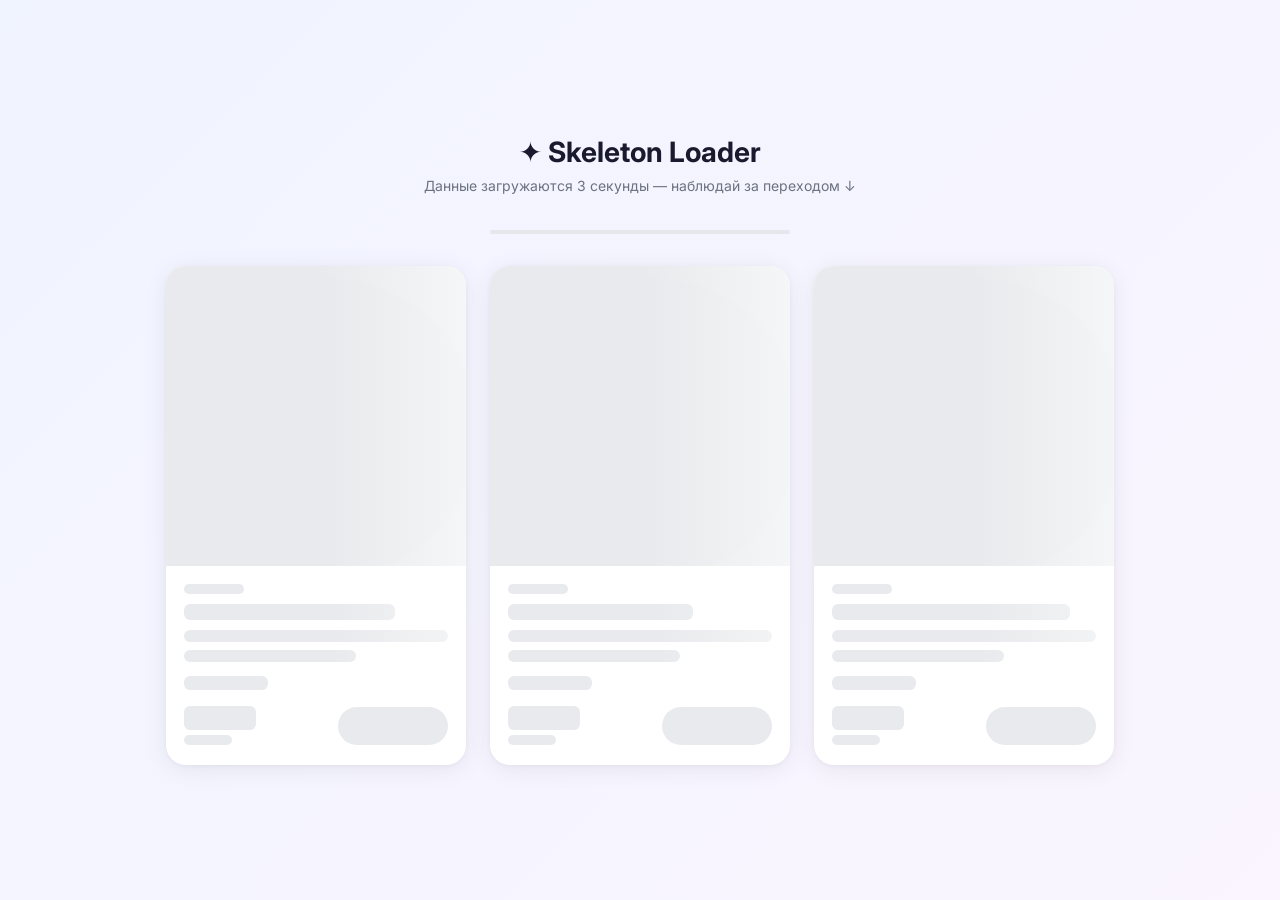
==== skeleton-loader/index.html @ 86f2e6b3 "Revert: Remove light theme completely" ====
<!DOCTYPE html>
<html lang="ru">
<head>
  <meta charset="UTF-8" />
  <meta name="viewport" content="width=device-width, initial-scale=1.0" />
  <title>Skeleton Loader — Demo</title>
  <meta name="description" content="Демо Skeleton Loader: плавная анимация-блик вместо spinner'а" />
  <link rel="stylesheet" href="skeleton.css" />

  <!-- ── Страница-обёртка ─────────────────────────────────── -->
  <style>
    body {
      min-height: 100vh;
      background: linear-gradient(135deg, #f0f4ff 0%, #faf5ff 100%);
      display: flex;
      flex-direction: column;
      align-items: center;
      justify-content: center;
      padding: 40px 20px;
      font-family: 'Inter', system-ui, sans-serif;
    }

    h1 {
      font-size: 28px;
      font-weight: 700;
      color: #1a1a2e;
      margin-bottom: 8px;
      text-align: center;
    }

    .subtitle {
      font-size: 14px;
      color: #6b7280;
      margin-bottom: 36px;
      text-align: center;
    }

    /* Таймер-индикатор */
    .timer-bar-wrap {
      width: 300px;
      height: 4px;
      background: #e5e7eb;
      border-radius: 999px;
      margin-bottom: 32px;
      overflow: hidden;
    }

    .timer-bar {
      height: 100%;
      width: 100%;
      background: linear-gradient(90deg, #667eea, #764ba2);
      border-radius: 999px;
      transform-origin: left;
      animation: timerShrink 3s linear forwards;
    }

    @keyframes timerShrink {
      from { transform: scaleX(1); }
      to   { transform: scaleX(0); }
    }
  </style>
</head>
<body>

  <h1>✦ Skeleton Loader</h1>
  <p class="subtitle">Данные загружаются 3 секунды — наблюдай за переходом ↓</p>

  <!-- Таймер-полоска -->
  <div class="timer-bar-wrap" id="timerWrap">
    <div class="timer-bar" id="timerBar"></div>
  </div>

  <!-- ══════════════════════════════════════════════════════
       СЕТКА КАРТОЧЕК (3 штуки для наглядности)
       ══════════════════════════════════════════════════════ -->
  <div class="cards-grid" id="cardsGrid">

    <!-- ─── Карточка 1 ─────────────────────────────────── -->
    <article class="product-card is-loading" id="card-1">

      <!-- ЗОНА ИЗОБРАЖЕНИЯ -->
      <div class="card__image-wrap">
        <!-- Скелетон фото -->
        <div class="card__skeleton skeleton-block sk-image"></div>
        <!-- Скелетон бейджа -->
        <div class="card__skeleton skeleton-block sk-badge"></div>

        <!-- Реальное фото + бейдж -->
        <img
          class="card__image card__real-content"
          src="https://images.unsplash.com/photo-1523275335684-37898b6baf30?w=600&q=80"
          alt="Товар 1"
        />
        <span class="card__badge card__real-content">−20%</span>
      </div>

      <!-- ТЕЛО КАРТОЧКИ -->
      <div class="card__body">

        <!-- СКЕЛЕТОН-ВЕРСИЯ -->
        <div class="card__skeleton">
          <span class="skeleton-block sk-category"></span>
          <span class="skeleton-block sk-title"></span>
          <span class="skeleton-block sk-line sk-line--full"></span>
          <span class="skeleton-block sk-line sk-line--short" style="margin-bottom: 14px;"></span>
          <span class="skeleton-block sk-stars" style="margin-bottom: 16px;"></span>
          <div style="display:flex; justify-content:space-between; align-items:flex-end;">
            <div>
              <span class="skeleton-block sk-price"></span>
              <span class="skeleton-block sk-price-old"></span>
            </div>
            <span class="skeleton-block sk-btn"></span>
          </div>
        </div>

        <!-- РЕАЛЬНЫЙ КОНТЕНТ -->
        <div class="card__real-content">
          <p class="card__category">Аксессуары</p>
          <h2 class="card__title">Премиум часы Vogue Pro</h2>
          <p class="card__desc">Элегантные наручные часы с сапфировым стеклом и нержавеющей сталью.</p>
          <div class="card__rating">
            <div class="card__stars">
              <!-- 5 звёзд SVG -->
              <svg viewBox="0 0 16 16" fill="#f59e0b"><path d="M8 1l1.8 3.6L14 5.3l-3 2.9.7 4.1L8 10.4l-3.7 1.9.7-4.1-3-2.9 4.2-.7z"/></svg>
              <svg viewBox="0 0 16 16" fill="#f59e0b"><path d="M8 1l1.8 3.6L14 5.3l-3 2.9.7 4.1L8 10.4l-3.7 1.9.7-4.1-3-2.9 4.2-.7z"/></svg>
              <svg viewBox="0 0 16 16" fill="#f59e0b"><path d="M8 1l1.8 3.6L14 5.3l-3 2.9.7 4.1L8 10.4l-3.7 1.9.7-4.1-3-2.9 4.2-.7z"/></svg>
              <svg viewBox="0 0 16 16" fill="#f59e0b"><path d="M8 1l1.8 3.6L14 5.3l-3 2.9.7 4.1L8 10.4l-3.7 1.9.7-4.1-3-2.9 4.2-.7z"/></svg>
              <svg viewBox="0 0 16 16" fill="#e5e7eb"><path d="M8 1l1.8 3.6L14 5.3l-3 2.9.7 4.1L8 10.4l-3.7 1.9.7-4.1-3-2.9 4.2-.7z"/></svg>
            </div>
            <span class="card__rating-count">4.0 (248 отзывов)</span>
          </div>
          <div class="card__footer">
            <div class="card__price">
              <span class="card__price-current">24 990 ₽</span>
              <span class="card__price-old">31 200 ₽</span>
            </div>
            <button class="card__btn">
              <svg width="14" height="14" viewBox="0 0 24 24" fill="none" stroke="currentColor" stroke-width="2.5"><path d="M6 2L3 6v14a2 2 0 002 2h14a2 2 0 002-2V6l-3-4z"/><line x1="3" y1="6" x2="21" y2="6"/><path d="M16 10a4 4 0 01-8 0"/></svg>
              В корзину
            </button>
          </div>
        </div><!-- /real-content -->

      </div><!-- /card__body -->
    </article><!-- /card-1 -->


    <!-- ─── Карточка 2 ─────────────────────────────────── -->
    <article class="product-card is-loading" id="card-2">
      <div class="card__image-wrap">
        <div class="card__skeleton skeleton-block sk-image"></div>
        <div class="card__skeleton skeleton-block sk-badge"></div>
        <img
          class="card__image card__real-content"
          src="https://images.unsplash.com/photo-1491553895911-0055eca6402d?w=600&q=80"
          alt="Товар 2"
        />
        <span class="card__badge card__real-content">NEW</span>
      </div>
      <div class="card__body">
        <div class="card__skeleton">
          <span class="skeleton-block sk-category"></span>
          <span class="skeleton-block sk-title" style="width:70%"></span>
          <span class="skeleton-block sk-line sk-line--full"></span>
          <span class="skeleton-block sk-line sk-line--short" style="margin-bottom: 14px;"></span>
          <span class="skeleton-block sk-stars" style="margin-bottom: 16px;"></span>
          <div style="display:flex; justify-content:space-between; align-items:flex-end;">
            <div>
              <span class="skeleton-block sk-price"></span>
              <span class="skeleton-block sk-price-old"></span>
            </div>
            <span class="skeleton-block sk-btn"></span>
          </div>
        </div>
        <div class="card__real-content">
          <p class="card__category">Спорт</p>
          <h2 class="card__title">Кроссовки Air Pulse X</h2>
          <p class="card__desc">Лёгкие и дышащие кроссовки с поддержкой свода стопы для бега.</p>
          <div class="card__rating">
            <div class="card__stars">
              <svg viewBox="0 0 16 16" fill="#f59e0b"><path d="M8 1l1.8 3.6L14 5.3l-3 2.9.7 4.1L8 10.4l-3.7 1.9.7-4.1-3-2.9 4.2-.7z"/></svg>
              <svg viewBox="0 0 16 16" fill="#f59e0b"><path d="M8 1l1.8 3.6L14 5.3l-3 2.9.7 4.1L8 10.4l-3.7 1.9.7-4.1-3-2.9 4.2-.7z"/></svg>
              <svg viewBox="0 0 16 16" fill="#f59e0b"><path d="M8 1l1.8 3.6L14 5.3l-3 2.9.7 4.1L8 10.4l-3.7 1.9.7-4.1-3-2.9 4.2-.7z"/></svg>
              <svg viewBox="0 0 16 16" fill="#f59e0b"><path d="M8 1l1.8 3.6L14 5.3l-3 2.9.7 4.1L8 10.4l-3.7 1.9.7-4.1-3-2.9 4.2-.7z"/></svg>
              <svg viewBox="0 0 16 16" fill="#f59e0b"><path d="M8 1l1.8 3.6L14 5.3l-3 2.9.7 4.1L8 10.4l-3.7 1.9.7-4.1-3-2.9 4.2-.7z"/></svg>
            </div>
            <span class="card__rating-count">5.0 (512 отзывов)</span>
          </div>
          <div class="card__footer">
            <div class="card__price">
              <span class="card__price-current">8 490 ₽</span>
              <span class="card__price-old">10 000 ₽</span>
            </div>
            <button class="card__btn">
              <svg width="14" height="14" viewBox="0 0 24 24" fill="none" stroke="currentColor" stroke-width="2.5"><path d="M6 2L3 6v14a2 2 0 002 2h14a2 2 0 002-2V6l-3-4z"/><line x1="3" y1="6" x2="21" y2="6"/><path d="M16 10a4 4 0 01-8 0"/></svg>
              В корзину
            </button>
          </div>
        </div>
      </div>
    </article><!-- /card-2 -->


    <!-- ─── Карточка 3 ─────────────────────────────────── -->
    <article class="product-card is-loading" id="card-3">
      <div class="card__image-wrap">
        <div class="card__skeleton skeleton-block sk-image"></div>
        <div class="card__skeleton skeleton-block sk-badge"></div>
        <img
          class="card__image card__real-content"
          src="https://images.unsplash.com/photo-1585386959984-a4155224a1ad?w=600&q=80"
          alt="Товар 3"
        />
        <span class="card__badge card__real-content">HIT</span>
      </div>
      <div class="card__body">
        <div class="card__skeleton">
          <span class="skeleton-block sk-category"></span>
          <span class="skeleton-block sk-title" style="width:90%"></span>
          <span class="skeleton-block sk-line sk-line--full"></span>
          <span class="skeleton-block sk-line sk-line--short" style="margin-bottom: 14px;"></span>
          <span class="skeleton-block sk-stars" style="margin-bottom: 16px;"></span>
          <div style="display:flex; justify-content:space-between; align-items:flex-end;">
            <div>
              <span class="skeleton-block sk-price"></span>
              <span class="skeleton-block sk-price-old"></span>
            </div>
            <span class="skeleton-block sk-btn"></span>
          </div>
        </div>
        <div class="card__real-content">
          <p class="card__category">Красота</p>
          <h2 class="card__title">Парфюм Velvet Noir</h2>
          <p class="card__desc">Изысканный аромат с нотами ванили, мускуса и сандалового дерева.</p>
          <div class="card__rating">
            <div class="card__stars">
              <svg viewBox="0 0 16 16" fill="#f59e0b"><path d="M8 1l1.8 3.6L14 5.3l-3 2.9.7 4.1L8 10.4l-3.7 1.9.7-4.1-3-2.9 4.2-.7z"/></svg>
              <svg viewBox="0 0 16 16" fill="#f59e0b"><path d="M8 1l1.8 3.6L14 5.3l-3 2.9.7 4.1L8 10.4l-3.7 1.9.7-4.1-3-2.9 4.2-.7z"/></svg>
              <svg viewBox="0 0 16 16" fill="#f59e0b"><path d="M8 1l1.8 3.6L14 5.3l-3 2.9.7 4.1L8 10.4l-3.7 1.9.7-4.1-3-2.9 4.2-.7z"/></svg>
              <svg viewBox="0 0 16 16" fill="#f59e0b"><path d="M8 1l1.8 3.6L14 5.3l-3 2.9.7 4.1L8 10.4l-3.7 1.9.7-4.1-3-2.9 4.2-.7z"/></svg>
              <svg viewBox="0 0 16 16" fill="#e5e7eb"><path d="M8 1l1.8 3.6L14 5.3l-3 2.9.7 4.1L8 10.4l-3.7 1.9.7-4.1-3-2.9 4.2-.7z"/></svg>
            </div>
            <span class="card__rating-count">4.0 (87 отзывов)</span>
          </div>
          <div class="card__footer">
            <div class="card__price">
              <span class="card__price-current">5 290 ₽</span>
              <span class="card__price-old">6 800 ₽</span>
            </div>
            <button class="card__btn">
              <svg width="14" height="14" viewBox="0 0 24 24" fill="none" stroke="currentColor" stroke-width="2.5"><path d="M6 2L3 6v14a2 2 0 002 2h14a2 2 0 002-2V6l-3-4z"/><line x1="3" y1="6" x2="21" y2="6"/><path d="M16 10a4 4 0 01-8 0"/></svg>
              В корзину
            </button>
          </div>
        </div>
      </div>
    </article><!-- /card-3 -->

  </div><!-- /cards-grid -->

  <!-- ══════════════════════════════════════════════════════
       JavaScript — имитация загрузки данных
       ══════════════════════════════════════════════════════ -->
  <script>
    /**
     * simulateLoad(cardId, delayMs)
     * ─────────────────────────────
     * Имитирует запрос к API:
     *   1. Карточка стартует с классом .is-loading (скелетон виден).
     *   2. Через delayMs миллисекунд класс убирается —
     *      реальный контент плавно появляется.
     *
     * @param {string} cardId   — id элемента карточки
     * @param {number} delayMs  — задержка в миллисекундах
     */
    function simulateLoad(cardId, delayMs = 3000) {
      const card = document.getElementById(cardId);
      if (!card) return;

      // Убедимся, что скелетон виден (класс уже стоит в HTML)
      card.classList.add('is-loading');

      setTimeout(() => {
        // Убираем класс → CSS сам скрывает скелетон и показывает контент
        card.classList.remove('is-loading');
      }, delayMs);
    }

    // ── Запускаем загрузку для каждой карточки ──────────────
    // Все три карточки «грузятся» одновременно — 3 секунды
    simulateLoad('card-1', 3000);
    simulateLoad('card-2', 3000);
    simulateLoad('card-3', 3000);

    // ── Убираем таймер-полоску после завершения ──────────────
    setTimeout(() => {
      const wrap = document.getElementById('timerWrap');
      if (wrap) {
        wrap.style.transition = 'opacity 0.4s ease';
        wrap.style.opacity    = '0';
        setTimeout(() => wrap.remove(), 400);
      }
    }, 3000);
  </script>

</body>
</html>
---- skeleton-loader/skeleton.css ----
/* ============================================================
   SKELETON LOADER — Premium Design System
   Подключай этот файл ОДИН РАЗ на страницу.
   Принцип: добавь класс .is-loading на родительскую карточку —
   скелетон покажется, реальный контент скроется.
   ============================================================ */

/* ── Google Font ─────────────────────────────────────────── */
@import url('https://fonts.googleapis.com/css2?family=Inter:wght@400;500;600;700&display=swap');

/* ── CSS Custom Properties (Токены дизайна) ──────────────── */
:root {
  /* Скелетон-цвета (мягкие, нейтральные) */
  --sk-base:        #e8eaed;   /* базовый фон блоков */
  --sk-shimmer-1:   #e8eaed;   /* начало волны */
  --sk-shimmer-2:   #f5f6f7;   /* пик волны (светлее) */
  --sk-shimmer-3:   #e8eaed;   /* конец волны */
  --sk-radius-sm:   6px;
  --sk-radius-md:   10px;
  --sk-radius-lg:   16px;
  --sk-radius-full: 999px;
  --sk-duration:    1.6s;      /* скорость бегущей волны */
  --sk-timing:      ease-in-out;

  /* Карточка */
  --card-bg:        #ffffff;
  --card-shadow:    0 4px 24px rgba(0, 0, 0, 0.07), 0 1px 4px rgba(0, 0, 0, 0.04);
  --card-radius:    20px;
  --card-width:     300px;
}

/* ── Базовый сброс ───────────────────────────────────────── */
*,
*::before,
*::after {
  box-sizing: border-box;
  margin: 0;
  padding: 0;
}

/* ── @keyframes: бегущая волна-блик ─────────────────────── */
@keyframes sk-shimmer {
  0%   { background-position: -600px 0; }
  100% { background-position:  600px 0; }
}

/* ── @keyframes: пульсация (альтернатива) ───────────────── */
@keyframes sk-pulse {
  0%, 100% { opacity: 1; }
  50%       { opacity: 0.5; }
}

/* ══════════════════════════════════════════════════════════
   МИКСИН-КЛАСС: .skeleton-block
   Любой элемент с этим классом становится скелетон-блоком
   ══════════════════════════════════════════════════════════ */
.skeleton-block {
  display: block;
  background: linear-gradient(
    90deg,
    var(--sk-shimmer-1) 25%,
    var(--sk-shimmer-2) 50%,
    var(--sk-shimmer-3) 75%
  );
  background-size: 600px 100%;
  animation: sk-shimmer var(--sk-duration) var(--sk-timing) infinite;
  border-radius: var(--sk-radius-md);
  /* Убираем любой текст внутри блоков */
  color: transparent;
  user-select: none;
  pointer-events: none;
}

/* ══════════════════════════════════════════════════════════
   КАРТОЧКА ТОВАРА (.product-card)
   ══════════════════════════════════════════════════════════ */
.product-card {
  position: relative;
  width: var(--card-width);
  background: var(--card-bg);
  border-radius: var(--card-radius);
  box-shadow: var(--card-shadow);
  overflow: hidden;
  transition: transform 0.3s ease, box-shadow 0.3s ease;
  font-family: 'Inter', system-ui, sans-serif;
}

.product-card:hover {
  transform: translateY(-4px);
  box-shadow: 0 12px 40px rgba(0, 0, 0, 0.12), 0 2px 8px rgba(0, 0, 0, 0.06);
}

/* ── Зона изображения ────────────────────────────────────── */
.card__image-wrap {
  position: relative;
  width: 100%;
  aspect-ratio: 1 / 1;        /* квадратное фото */
  overflow: hidden;
  background: #f3f4f6;
}

.card__image {
  width: 100%;
  height: 100%;
  object-fit: cover;
  display: block;
  transition: transform 0.5s ease;
}

.product-card:hover .card__image {
  transform: scale(1.04);
}

/* Бейдж поверх фото */
.card__badge {
  position: absolute;
  top: 12px;
  left: 12px;
  padding: 4px 10px;
  border-radius: var(--sk-radius-full);
  font-size: 11px;
  font-weight: 700;
  letter-spacing: 0.5px;
  text-transform: uppercase;
  background: #1a1a2e;
  color: #ffffff;
  z-index: 2;
}

/* ── Тело карточки ───────────────────────────────────────── */
.card__body {
  padding: 18px 18px 20px;
}

.card__category {
  font-size: 11px;
  font-weight: 600;
  letter-spacing: 0.8px;
  text-transform: uppercase;
  color: #9b59b6;
  margin-bottom: 6px;
}

.card__title {
  font-size: 16px;
  font-weight: 700;
  color: #1a1a2e;
  margin-bottom: 8px;
  line-height: 1.4;
  white-space: nowrap;
  overflow: hidden;
  text-overflow: ellipsis;
}

.card__desc {
  font-size: 13px;
  color: #6b7280;
  line-height: 1.6;
  margin-bottom: 14px;
  display: -webkit-box;
  -webkit-line-clamp: 2;
  -webkit-box-orient: vertical;
  overflow: hidden;
}

/* ── Рейтинг ─────────────────────────────────────────────── */
.card__rating {
  display: flex;
  align-items: center;
  gap: 6px;
  margin-bottom: 16px;
}

.card__stars {
  display: flex;
  gap: 2px;
}

.card__stars svg {
  width: 14px;
  height: 14px;
}

.card__rating-count {
  font-size: 12px;
  color: #9ca3af;
}

/* ── Футер карточки (цена + кнопка) ─────────────────────── */
.card__footer {
  display: flex;
  align-items: center;
  justify-content: space-between;
}

.card__price {
  display: flex;
  flex-direction: column;
}

.card__price-current {
  font-size: 22px;
  font-weight: 700;
  color: #1a1a2e;
  line-height: 1;
}

.card__price-old {
  font-size: 12px;
  color: #9ca3af;
  text-decoration: line-through;
  margin-top: 2px;
}

.card__btn {
  display: inline-flex;
  align-items: center;
  gap: 6px;
  padding: 10px 18px;
  border: none;
  border-radius: var(--sk-radius-full);
  background: linear-gradient(135deg, #667eea 0%, #764ba2 100%);
  color: #fff;
  font-family: inherit;
  font-size: 13px;
  font-weight: 600;
  cursor: pointer;
  transition: opacity 0.2s ease, transform 0.2s ease;
}

.card__btn:hover {
  opacity: 0.88;
  transform: scale(1.03);
}

/* ══════════════════════════════════════════════════════════
   СКЕЛЕТОН-БЛОКИ ВНУТРИ КАРТОЧКИ
   ══════════════════════════════════════════════════════════ */

/* Фото-скелетон (занимает весь .card__image-wrap) */
.sk-image {
  width: 100%;
  height: 100%;
  border-radius: 0;           /* внутри враппера — без радиуса */
}

/* Бейдж-скелетон */
.sk-badge {
  width: 52px;
  height: 22px;
  border-radius: var(--sk-radius-full);
  position: absolute;
  top: 12px;
  left: 12px;
  z-index: 2;
}

/* Категория */
.sk-category {
  width: 60px;
  height: 10px;
  margin-bottom: 10px;
  border-radius: var(--sk-radius-full);
}

/* Заголовок */
.sk-title {
  width: 80%;
  height: 16px;
  margin-bottom: 10px;
  border-radius: var(--sk-radius-sm);
}

/* Строки описания */
.sk-line {
  height: 12px;
  border-radius: var(--sk-radius-sm);
  margin-bottom: 8px;
}

.sk-line--full  { width: 100%; }
.sk-line--short { width: 65%; }

/* Рейтинг-скелетон */
.sk-stars {
  width: 84px;
  height: 14px;
  border-radius: var(--sk-radius-sm);
}

/* Цена */
.sk-price {
  width: 72px;
  height: 24px;
  border-radius: var(--sk-radius-sm);
}

.sk-price-old {
  width: 48px;
  height: 10px;
  border-radius: var(--sk-radius-sm);
  margin-top: 5px;
}

/* Кнопка-скелетон */
.sk-btn {
  width: 110px;
  height: 38px;
  border-radius: var(--sk-radius-full);
}

/* ══════════════════════════════════════════════════════════
   ГЛАВНЫЙ ПЕРЕКЛЮЧАТЕЛЬ: .is-loading
   Добавь этот класс на .product-card — скелетон активен.
   Убери его — реальный контент показывается.
   ══════════════════════════════════════════════════════════ */

/* Когда карточка загружается — отключаем hover-эффект */
.product-card.is-loading {
  pointer-events: none;
}

/* Скрываем реальный контент */
.is-loading .card__real-content {
  display: none;
}

/* Показываем скелетон */
.is-loading .card__skeleton {
  display: block;    /* или flex — зависит от контейнера */
}

/* Когда НЕ загружается — прячем скелетон */
.card__skeleton {
  display: none;
}

/* Внутри image-wrap скелетон всегда block */
.is-loading .card__image-wrap .card__skeleton {
  display: block;
  width: 100%;
  height: 100%;
}

/* ── Плавное появление реального контента ────────────────── */
@keyframes sk-fadeIn {
  from { opacity: 0; transform: translateY(6px); }
  to   { opacity: 1; transform: translateY(0); }
}

.card__real-content {
  animation: sk-fadeIn 0.4s ease forwards;
}

/* ══════════════════════════════════════════════════════════
   СЕТКА КАРТОЧЕК (для демо-страницы)
   ══════════════════════════════════════════════════════════ */
.cards-grid {
  display: flex;
  flex-wrap: wrap;
  gap: 24px;
  justify-content: center;
}
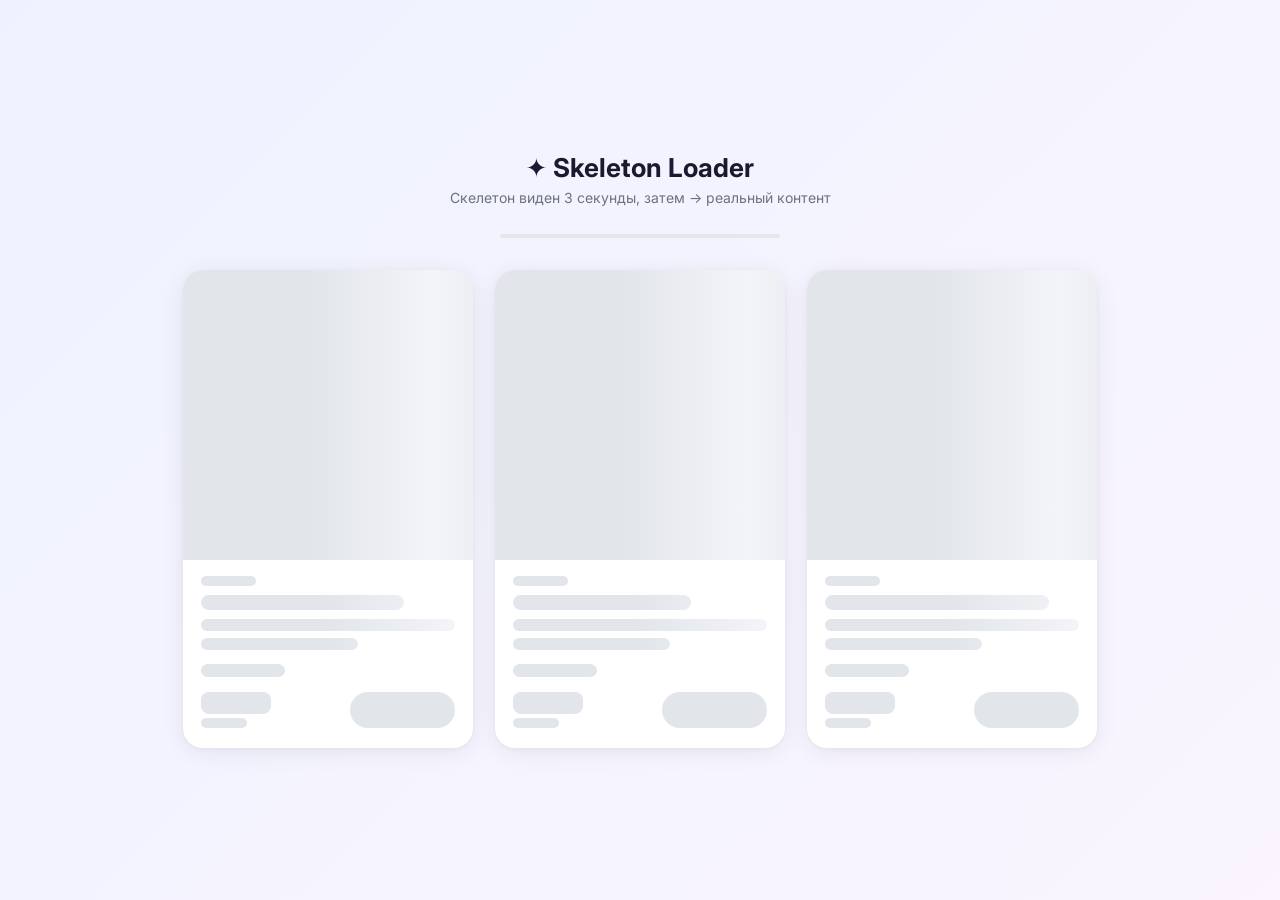
==== commit a7470af4: "Revert: Remove light theme completely" ====
--- a/skeleton-loader/index.html
+++ b/skeleton-loader/index.html
@@ -4,14 +4,27 @@
   <meta charset="UTF-8" />
   <meta name="viewport" content="width=device-width, initial-scale=1.0" />
   <title>Skeleton Loader — Demo</title>
-  <meta name="description" content="Демо Skeleton Loader: плавная анимация-блик вместо spinner'а" />
-  <link rel="stylesheet" href="skeleton.css" />
-
-  <!-- ── Страница-обёртка ─────────────────────────────────── -->
   <style>
+    /* ── Google Font ── */
+    @import url('https://fonts.googleapis.com/css2?family=Inter:wght@400;500;600;700&display=swap');
+
+    /* ── Токены ── */
+    :root {
+      --sk-shimmer-1:   #e2e5ea;
+      --sk-shimmer-2:   #f2f4f7;
+      --sk-shimmer-3:   #e2e5ea;
+      --sk-duration:    1.6s;
+      --sk-radius-sm:   6px;
+      --sk-radius-full: 999px;
+      --card-width:     290px;
+    }
+
+    /* ── Сброс ── */
+    *, *::before, *::after { box-sizing: border-box; margin: 0; padding: 0; }
+
     body {
       min-height: 100vh;
-      background: linear-gradient(135deg, #f0f4ff 0%, #faf5ff 100%);
+      background: linear-gradient(135deg, #eef2ff 0%, #faf5ff 100%);
       display: flex;
       flex-direction: column;
       align-items: center;
@@ -21,155 +34,295 @@
     }
 
     h1 {
-      font-size: 28px;
+      font-size: 26px;
       font-weight: 700;
       color: #1a1a2e;
-      margin-bottom: 8px;
+      margin-bottom: 6px;
       text-align: center;
     }
-
     .subtitle {
       font-size: 14px;
       color: #6b7280;
-      margin-bottom: 36px;
+      margin-bottom: 28px;
       text-align: center;
     }
 
-    /* Таймер-индикатор */
+    /* Прогресс-полоса */
     .timer-bar-wrap {
-      width: 300px;
-      height: 4px;
+      width: 280px; height: 4px;
       background: #e5e7eb;
       border-radius: 999px;
       margin-bottom: 32px;
       overflow: hidden;
     }
-
     .timer-bar {
-      height: 100%;
-      width: 100%;
+      height: 100%; width: 100%;
       background: linear-gradient(90deg, #667eea, #764ba2);
-      border-radius: 999px;
       transform-origin: left;
       animation: timerShrink 3s linear forwards;
     }
-
     @keyframes timerShrink {
       from { transform: scaleX(1); }
       to   { transform: scaleX(0); }
     }
+
+    /* Сетка */
+    .cards-grid {
+      display: flex;
+      flex-wrap: wrap;
+      gap: 22px;
+      justify-content: center;
+    }
+
+    /* ══ КАРТОЧКА ══ */
+    .product-card {
+      width: var(--card-width);
+      background: #fff;
+      border-radius: 20px;
+      box-shadow: 0 4px 24px rgba(0,0,0,.07), 0 1px 4px rgba(0,0,0,.04);
+      overflow: hidden;
+      transition: transform .3s, box-shadow .3s;
+      font-family: inherit;
+    }
+    .product-card:not(.is-loading):hover {
+      transform: translateY(-5px);
+      box-shadow: 0 14px 40px rgba(0,0,0,.12);
+    }
+    .product-card.is-loading { pointer-events: none; }
+
+    /* Зона картинки */
+    .card__image-wrap {
+      position: relative;
+      width: 100%;
+      aspect-ratio: 1;
+      overflow: hidden;
+      background: #f3f4f6;
+    }
+    .card__image {
+      width: 100%; height: 100%;
+      object-fit: cover; display: block;
+      transition: transform .5s;
+    }
+    .product-card:not(.is-loading):hover .card__image { transform: scale(1.05); }
+
+    .card__badge {
+      position: absolute; top: 12px; left: 12px;
+      padding: 4px 10px;
+      border-radius: 999px;
+      font-size: 11px; font-weight: 700; letter-spacing: .5px;
+      text-transform: uppercase;
+      background: #1a1a2e; color: #fff;
+      z-index: 2;
+    }
+
+    /* Тело */
+    .card__body { padding: 16px 18px 20px; }
+
+    .card__category {
+      font-size: 11px; font-weight: 600; letter-spacing: .8px;
+      text-transform: uppercase; color: #9b59b6; margin-bottom: 5px;
+    }
+    .card__title {
+      font-size: 15px; font-weight: 700; color: #1a1a2e;
+      margin-bottom: 7px; line-height: 1.4;
+      white-space: nowrap; overflow: hidden; text-overflow: ellipsis;
+    }
+    .card__desc {
+      font-size: 13px; color: #6b7280; line-height: 1.6;
+      margin-bottom: 12px;
+      display: -webkit-box; -webkit-line-clamp: 2;
+      -webkit-box-orient: vertical; overflow: hidden;
+    }
+
+    .card__rating { display: flex; align-items: center; gap: 6px; margin-bottom: 14px; }
+    .card__stars  { display: flex; gap: 2px; }
+    .card__stars svg { width: 13px; height: 13px; }
+    .card__rating-count { font-size: 12px; color: #9ca3af; }
+
+    .card__footer { display: flex; align-items: center; justify-content: space-between; }
+    .card__price  { display: flex; flex-direction: column; }
+    .card__price-current { font-size: 20px; font-weight: 700; color: #1a1a2e; line-height: 1; }
+    .card__price-old     { font-size: 12px; color: #9ca3af; text-decoration: line-through; margin-top: 2px; }
+
+    .card__btn {
+      display: inline-flex; align-items: center; gap: 6px;
+      padding: 9px 16px;
+      border: none; border-radius: 999px;
+      background: linear-gradient(135deg, #667eea 0%, #764ba2 100%);
+      color: #fff; font-family: inherit; font-size: 13px; font-weight: 600;
+      cursor: pointer;
+      transition: opacity .2s, transform .2s;
+    }
+    .card__btn:hover { opacity: .88; transform: scale(1.03); }
+
+    /* ══ СКЕЛЕТОН-АНИМАЦИЯ ══ */
+    @keyframes sk-shimmer {
+      0%   { background-position: -500px 0; }
+      100% { background-position:  500px 0; }
+    }
+
+    .skeleton-block {
+      display: block;
+      background: linear-gradient(
+        90deg,
+        var(--sk-shimmer-1) 25%,
+        var(--sk-shimmer-2) 50%,
+        var(--sk-shimmer-3) 75%
+      );
+      background-size: 500px 100%;
+      animation: sk-shimmer var(--sk-duration) ease-in-out infinite;
+      border-radius: 8px;
+      color: transparent;
+      pointer-events: none;
+    }
+
+    /* Скелетон-оверлей в зоне фото */
+    .card__image-wrap .sk-overlay {
+      position: absolute;
+      inset: 0;
+      z-index: 5;
+      border-radius: 0;
+      display: none;        /* по умолчанию скрыт */
+    }
+    .is-loading .card__image-wrap .sk-overlay {
+      display: block;       /* показываем только при загрузке */
+    }
+
+    /* Скелетон-бейдж */
+    .card__image-wrap .sk-badge-ph {
+      position: absolute; top: 12px; left: 12px;
+      width: 52px; height: 22px;
+      border-radius: 999px;
+      z-index: 6;
+      display: none;
+    }
+    .is-loading .card__image-wrap .sk-badge-ph { display: block; }
+
+    /* Скелетон в теле карточки */
+    .sk-body { display: none; }
+    .is-loading .sk-body { display: block; }
+
+    /* Строки скелетона */
+    .sk-cat   { width: 55px;  height: 10px; margin-bottom: 9px;  border-radius: 999px; }
+    .sk-title { width: 80%;   height: 15px; margin-bottom: 9px; }
+    .sk-line  { height: 12px; margin-bottom: 7px; }
+    .sk-line.full  { width: 100%; }
+    .sk-line.short { width: 62%; margin-bottom: 14px; }
+    .sk-stars-ph   { width: 84px; height: 13px; margin-bottom: 15px; }
+
+    .sk-footer { display: flex; justify-content: space-between; align-items: flex-end; }
+    .sk-price  { width: 70px; height: 22px; margin-bottom: 4px; }
+    .sk-price-old { width: 46px; height: 10px; }
+    .sk-btn-ph    { width: 105px; height: 36px; border-radius: 999px; }
+
+    /* ══ РЕАЛЬНЫЙ КОНТЕНТ — скрыт пока идёт загрузка ══ */
+    .is-loading .card__real-content {
+      display: none !important;
+      animation: none !important;
+    }
+
+    /* Плавное появление после загрузки */
+    @keyframes sk-fadeIn {
+      from { opacity: 0; transform: translateY(7px); }
+      to   { opacity: 1; transform: translateY(0); }
+    }
+    .product-card:not(.is-loading) .card__real-content {
+      animation: sk-fadeIn 0.45s ease forwards;
+    }
   </style>
 </head>
 <body>
 
   <h1>✦ Skeleton Loader</h1>
-  <p class="subtitle">Данные загружаются 3 секунды — наблюдай за переходом ↓</p>
-
-  <!-- Таймер-полоска -->
+  <p class="subtitle">Скелетон виден 3 секунды, затем → реальный контент</p>
+
   <div class="timer-bar-wrap" id="timerWrap">
-    <div class="timer-bar" id="timerBar"></div>
+    <div class="timer-bar"></div>
   </div>
 
-  <!-- ══════════════════════════════════════════════════════
-       СЕТКА КАРТОЧЕК (3 штуки для наглядности)
-       ══════════════════════════════════════════════════════ -->
-  <div class="cards-grid" id="cardsGrid">
-
-    <!-- ─── Карточка 1 ─────────────────────────────────── -->
+  <div class="cards-grid">
+
+    <!-- ══ КАРТОЧКА 1 ══ -->
     <article class="product-card is-loading" id="card-1">
 
-      <!-- ЗОНА ИЗОБРАЖЕНИЯ -->
       <div class="card__image-wrap">
-        <!-- Скелетон фото -->
-        <div class="card__skeleton skeleton-block sk-image"></div>
-        <!-- Скелетон бейджа -->
-        <div class="card__skeleton skeleton-block sk-badge"></div>
-
-        <!-- Реальное фото + бейдж -->
-        <img
-          class="card__image card__real-content"
+        <!-- Скелетон-оверлей поверх фото -->
+        <div class="skeleton-block sk-overlay"></div>
+        <div class="skeleton-block sk-badge-ph"></div>
+
+        <!-- Реальный контент -->
+        <img class="card__image card__real-content"
           src="https://images.unsplash.com/photo-1523275335684-37898b6baf30?w=600&q=80"
-          alt="Товар 1"
-        />
+          alt="Часы" />
         <span class="card__badge card__real-content">−20%</span>
       </div>
 
-      <!-- ТЕЛО КАРТОЧКИ -->
       <div class="card__body">
-
-        <!-- СКЕЛЕТОН-ВЕРСИЯ -->
-        <div class="card__skeleton">
-          <span class="skeleton-block sk-category"></span>
+        <!-- Скелетон-блоки тела -->
+        <div class="sk-body">
+          <span class="skeleton-block sk-cat"></span>
           <span class="skeleton-block sk-title"></span>
-          <span class="skeleton-block sk-line sk-line--full"></span>
-          <span class="skeleton-block sk-line sk-line--short" style="margin-bottom: 14px;"></span>
-          <span class="skeleton-block sk-stars" style="margin-bottom: 16px;"></span>
-          <div style="display:flex; justify-content:space-between; align-items:flex-end;">
+          <span class="skeleton-block sk-line full"></span>
+          <span class="skeleton-block sk-line short"></span>
+          <span class="skeleton-block sk-stars-ph"></span>
+          <div class="sk-footer">
             <div>
               <span class="skeleton-block sk-price"></span>
               <span class="skeleton-block sk-price-old"></span>
             </div>
-            <span class="skeleton-block sk-btn"></span>
-          </div>
-        </div>
-
-        <!-- РЕАЛЬНЫЙ КОНТЕНТ -->
+            <span class="skeleton-block sk-btn-ph"></span>
+          </div>
+        </div>
+
+        <!-- Реальный контент -->
         <div class="card__real-content">
           <p class="card__category">Аксессуары</p>
           <h2 class="card__title">Премиум часы Vogue Pro</h2>
           <p class="card__desc">Элегантные наручные часы с сапфировым стеклом и нержавеющей сталью.</p>
           <div class="card__rating">
             <div class="card__stars">
-              <!-- 5 звёзд SVG -->
               <svg viewBox="0 0 16 16" fill="#f59e0b"><path d="M8 1l1.8 3.6L14 5.3l-3 2.9.7 4.1L8 10.4l-3.7 1.9.7-4.1-3-2.9 4.2-.7z"/></svg>
               <svg viewBox="0 0 16 16" fill="#f59e0b"><path d="M8 1l1.8 3.6L14 5.3l-3 2.9.7 4.1L8 10.4l-3.7 1.9.7-4.1-3-2.9 4.2-.7z"/></svg>
               <svg viewBox="0 0 16 16" fill="#f59e0b"><path d="M8 1l1.8 3.6L14 5.3l-3 2.9.7 4.1L8 10.4l-3.7 1.9.7-4.1-3-2.9 4.2-.7z"/></svg>
               <svg viewBox="0 0 16 16" fill="#f59e0b"><path d="M8 1l1.8 3.6L14 5.3l-3 2.9.7 4.1L8 10.4l-3.7 1.9.7-4.1-3-2.9 4.2-.7z"/></svg>
               <svg viewBox="0 0 16 16" fill="#e5e7eb"><path d="M8 1l1.8 3.6L14 5.3l-3 2.9.7 4.1L8 10.4l-3.7 1.9.7-4.1-3-2.9 4.2-.7z"/></svg>
             </div>
-            <span class="card__rating-count">4.0 (248 отзывов)</span>
+            <span class="card__rating-count">4.0 (248)</span>
           </div>
           <div class="card__footer">
             <div class="card__price">
               <span class="card__price-current">24 990 ₽</span>
               <span class="card__price-old">31 200 ₽</span>
             </div>
-            <button class="card__btn">
-              <svg width="14" height="14" viewBox="0 0 24 24" fill="none" stroke="currentColor" stroke-width="2.5"><path d="M6 2L3 6v14a2 2 0 002 2h14a2 2 0 002-2V6l-3-4z"/><line x1="3" y1="6" x2="21" y2="6"/><path d="M16 10a4 4 0 01-8 0"/></svg>
-              В корзину
-            </button>
-          </div>
-        </div><!-- /real-content -->
-
-      </div><!-- /card__body -->
-    </article><!-- /card-1 -->
-
-
-    <!-- ─── Карточка 2 ─────────────────────────────────── -->
+            <button class="card__btn">В корзину</button>
+          </div>
+        </div>
+      </div>
+    </article>
+
+    <!-- ══ КАРТОЧКА 2 ══ -->
     <article class="product-card is-loading" id="card-2">
       <div class="card__image-wrap">
-        <div class="card__skeleton skeleton-block sk-image"></div>
-        <div class="card__skeleton skeleton-block sk-badge"></div>
-        <img
-          class="card__image card__real-content"
+        <div class="skeleton-block sk-overlay"></div>
+        <div class="skeleton-block sk-badge-ph"></div>
+        <img class="card__image card__real-content"
           src="https://images.unsplash.com/photo-1491553895911-0055eca6402d?w=600&q=80"
-          alt="Товар 2"
-        />
+          alt="Кроссовки" />
         <span class="card__badge card__real-content">NEW</span>
       </div>
       <div class="card__body">
-        <div class="card__skeleton">
-          <span class="skeleton-block sk-category"></span>
+        <div class="sk-body">
+          <span class="skeleton-block sk-cat"></span>
           <span class="skeleton-block sk-title" style="width:70%"></span>
-          <span class="skeleton-block sk-line sk-line--full"></span>
-          <span class="skeleton-block sk-line sk-line--short" style="margin-bottom: 14px;"></span>
-          <span class="skeleton-block sk-stars" style="margin-bottom: 16px;"></span>
-          <div style="display:flex; justify-content:space-between; align-items:flex-end;">
+          <span class="skeleton-block sk-line full"></span>
+          <span class="skeleton-block sk-line short"></span>
+          <span class="skeleton-block sk-stars-ph"></span>
+          <div class="sk-footer">
             <div>
               <span class="skeleton-block sk-price"></span>
               <span class="skeleton-block sk-price-old"></span>
             </div>
-            <span class="skeleton-block sk-btn"></span>
+            <span class="skeleton-block sk-btn-ph"></span>
           </div>
         </div>
         <div class="card__real-content">
@@ -184,48 +337,42 @@
               <svg viewBox="0 0 16 16" fill="#f59e0b"><path d="M8 1l1.8 3.6L14 5.3l-3 2.9.7 4.1L8 10.4l-3.7 1.9.7-4.1-3-2.9 4.2-.7z"/></svg>
               <svg viewBox="0 0 16 16" fill="#f59e0b"><path d="M8 1l1.8 3.6L14 5.3l-3 2.9.7 4.1L8 10.4l-3.7 1.9.7-4.1-3-2.9 4.2-.7z"/></svg>
             </div>
-            <span class="card__rating-count">5.0 (512 отзывов)</span>
+            <span class="card__rating-count">5.0 (512)</span>
           </div>
           <div class="card__footer">
             <div class="card__price">
               <span class="card__price-current">8 490 ₽</span>
               <span class="card__price-old">10 000 ₽</span>
             </div>
-            <button class="card__btn">
-              <svg width="14" height="14" viewBox="0 0 24 24" fill="none" stroke="currentColor" stroke-width="2.5"><path d="M6 2L3 6v14a2 2 0 002 2h14a2 2 0 002-2V6l-3-4z"/><line x1="3" y1="6" x2="21" y2="6"/><path d="M16 10a4 4 0 01-8 0"/></svg>
-              В корзину
-            </button>
-          </div>
-        </div>
-      </div>
-    </article><!-- /card-2 -->
-
-
-    <!-- ─── Карточка 3 ─────────────────────────────────── -->
+            <button class="card__btn">В корзину</button>
+          </div>
+        </div>
+      </div>
+    </article>
+
+    <!-- ══ КАРТОЧКА 3 ══ -->
     <article class="product-card is-loading" id="card-3">
       <div class="card__image-wrap">
-        <div class="card__skeleton skeleton-block sk-image"></div>
-        <div class="card__skeleton skeleton-block sk-badge"></div>
-        <img
-          class="card__image card__real-content"
+        <div class="skeleton-block sk-overlay"></div>
+        <div class="skeleton-block sk-badge-ph"></div>
+        <img class="card__image card__real-content"
           src="https://images.unsplash.com/photo-1585386959984-a4155224a1ad?w=600&q=80"
-          alt="Товар 3"
-        />
+          alt="Парфюм" />
         <span class="card__badge card__real-content">HIT</span>
       </div>
       <div class="card__body">
-        <div class="card__skeleton">
-          <span class="skeleton-block sk-category"></span>
-          <span class="skeleton-block sk-title" style="width:90%"></span>
-          <span class="skeleton-block sk-line sk-line--full"></span>
-          <span class="skeleton-block sk-line sk-line--short" style="margin-bottom: 14px;"></span>
-          <span class="skeleton-block sk-stars" style="margin-bottom: 16px;"></span>
-          <div style="display:flex; justify-content:space-between; align-items:flex-end;">
+        <div class="sk-body">
+          <span class="skeleton-block sk-cat"></span>
+          <span class="skeleton-block sk-title" style="width:88%"></span>
+          <span class="skeleton-block sk-line full"></span>
+          <span class="skeleton-block sk-line short"></span>
+          <span class="skeleton-block sk-stars-ph"></span>
+          <div class="sk-footer">
             <div>
               <span class="skeleton-block sk-price"></span>
               <span class="skeleton-block sk-price-old"></span>
             </div>
-            <span class="skeleton-block sk-btn"></span>
+            <span class="skeleton-block sk-btn-ph"></span>
           </div>
         </div>
         <div class="card__real-content">
@@ -240,66 +387,47 @@
               <svg viewBox="0 0 16 16" fill="#f59e0b"><path d="M8 1l1.8 3.6L14 5.3l-3 2.9.7 4.1L8 10.4l-3.7 1.9.7-4.1-3-2.9 4.2-.7z"/></svg>
               <svg viewBox="0 0 16 16" fill="#e5e7eb"><path d="M8 1l1.8 3.6L14 5.3l-3 2.9.7 4.1L8 10.4l-3.7 1.9.7-4.1-3-2.9 4.2-.7z"/></svg>
             </div>
-            <span class="card__rating-count">4.0 (87 отзывов)</span>
+            <span class="card__rating-count">4.0 (87)</span>
           </div>
           <div class="card__footer">
             <div class="card__price">
               <span class="card__price-current">5 290 ₽</span>
               <span class="card__price-old">6 800 ₽</span>
             </div>
-            <button class="card__btn">
-              <svg width="14" height="14" viewBox="0 0 24 24" fill="none" stroke="currentColor" stroke-width="2.5"><path d="M6 2L3 6v14a2 2 0 002 2h14a2 2 0 002-2V6l-3-4z"/><line x1="3" y1="6" x2="21" y2="6"/><path d="M16 10a4 4 0 01-8 0"/></svg>
-              В корзину
-            </button>
-          </div>
-        </div>
-      </div>
-    </article><!-- /card-3 -->
+            <button class="card__btn">В корзину</button>
+          </div>
+        </div>
+      </div>
+    </article>
 
   </div><!-- /cards-grid -->
 
-  <!-- ══════════════════════════════════════════════════════
-       JavaScript — имитация загрузки данных
-       ══════════════════════════════════════════════════════ -->
   <script>
     /**
-     * simulateLoad(cardId, delayMs)
-     * ─────────────────────────────
-     * Имитирует запрос к API:
-     *   1. Карточка стартует с классом .is-loading (скелетон виден).
-     *   2. Через delayMs миллисекунд класс убирается —
-     *      реальный контент плавно появляется.
-     *
-     * @param {string} cardId   — id элемента карточки
-     * @param {number} delayMs  — задержка в миллисекундах
+     * simulateLoad — имитирует асинхронный fetch:
+     * убирает .is-loading через delayMs мс → CSS делает всё остальное
      */
-    function simulateLoad(cardId, delayMs = 3000) {
+    function simulateLoad(cardId, delayMs) {
       const card = document.getElementById(cardId);
       if (!card) return;
-
-      // Убедимся, что скелетон виден (класс уже стоит в HTML)
       card.classList.add('is-loading');
-
-      setTimeout(() => {
-        // Убираем класс → CSS сам скрывает скелетон и показывает контент
+      setTimeout(function() {
         card.classList.remove('is-loading');
       }, delayMs);
     }
 
-    // ── Запускаем загрузку для каждой карточки ──────────────
-    // Все три карточки «грузятся» одновременно — 3 секунды
+    // Запускаем для всех трёх карточек
     simulateLoad('card-1', 3000);
     simulateLoad('card-2', 3000);
     simulateLoad('card-3', 3000);
 
-    // ── Убираем таймер-полоску после завершения ──────────────
-    setTimeout(() => {
-      const wrap = document.getElementById('timerWrap');
-      if (wrap) {
-        wrap.style.transition = 'opacity 0.4s ease';
-        wrap.style.opacity    = '0';
-        setTimeout(() => wrap.remove(), 400);
-      }
+    // Убираем таймер-полоску
+    setTimeout(function() {
+      var w = document.getElementById('timerWrap');
+      if (!w) return;
+      w.style.transition = 'opacity .4s';
+      w.style.opacity = '0';
+      setTimeout(function() { w.remove(); }, 400);
     }, 3000);
   </script>
 
